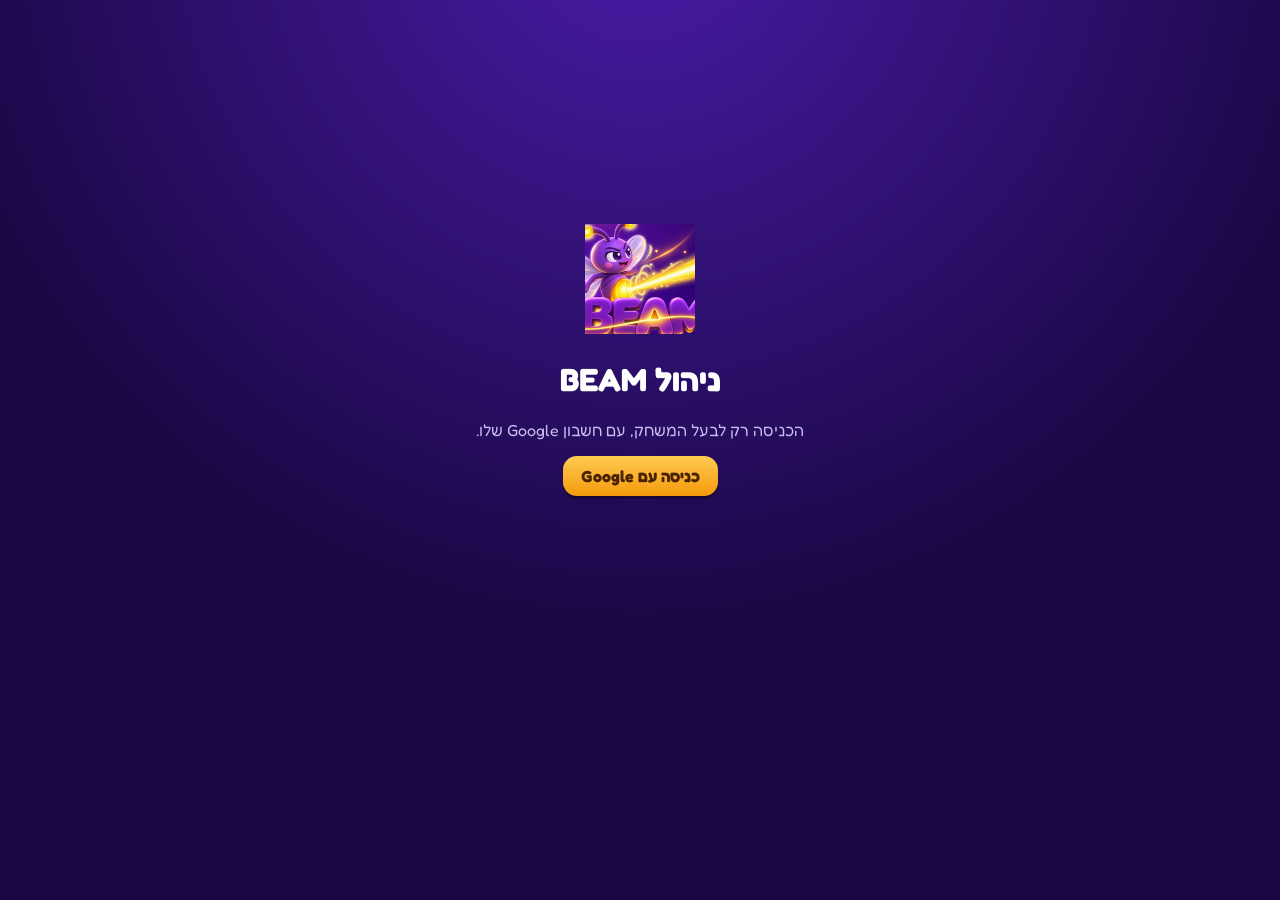
==== admin/index.html @ 69e5c811 "Admin: delete a player, optionally blocking them from coming back; list and lift blocks Co-Authored-" ====
<!doctype html>
<html lang="he" dir="rtl">
<head>
<meta charset="utf-8">
<meta name="viewport" content="width=device-width,initial-scale=1">
<meta name="robots" content="noindex,nofollow">
<title>BEAM · ניהול</title>
<link rel="icon" href="/icons/favicon-32.png">
<style>
@font-face{font-family:Fredoka; font-style:normal; font-weight:300 700; font-display:swap; src:url([data-uri]) format('woff2'); unicode-range:U+0307-0308,U+0590-05FF,U+200C-2010,U+20AA,U+25CC,U+FB1D-FB4F}@font-face{font-family:Fredoka; font-style:normal; font-weight:300 700; font-display:swap; src:url([data-uri]) format('woff2'); unicode-range:U+0000-00FF,U+0131,U+0152-0153,U+02BB-02BC,U+02C6,U+02DA,U+02DC,U+0304,U+0308,U+0329,U+2000-206F,U+20AC,U+2122,U+2191,U+2193,U+2212,U+2215,U+FEFF,U+FFFD}
:root{--bg:#1A0846; --card:#2A1270; --card2:#341A86; --line:rgba(255,255,255,.12); --ink:#fff; --muted:#C9BDF2; --gold:#FFD23F; --orange:#FF9F1C; --green:#2DBE60; --red:#FF5A6E; --blue:#5BB8FF}
*{box-sizing:border-box} html,body{margin:0}
body{font-family:Fredoka,system-ui,sans-serif; background:radial-gradient(circle at 50% -10%,#4A1BA8,var(--bg) 60%) fixed; color:var(--ink); min-height:100vh}
button,input,select{font:inherit; color:inherit}
.wrap{max-width:980px; margin:0 auto; padding:16px 16px 60px}
header{display:flex; align-items:center; gap:12px; padding:6px 0 14px}
header img{width:40px; height:40px} header h1{margin:0; font-size:24px; flex:1} header h1 small{color:var(--muted); font-weight:500; font-size:15px}
.who{color:var(--muted); font-size:14px; text-align:left; direction:ltr}
.btn{border:none; border-radius:14px; padding:10px 18px; font-weight:700; cursor:pointer; background:var(--card2); box-shadow:0 3px 0 rgba(0,0,0,.35)}
.btn.gold{background:linear-gradient(#FFCB52,#F59A0C); color:#4A2300} .btn.green{background:linear-gradient(#5BD46D,#2FA84A)} .btn.ghost{background:transparent; box-shadow:none; border:1px solid var(--line)}
.btn.red{background:linear-gradient(#FF6B7E,#D6334A)} .danger{margin-top:18px; border:1px solid rgba(255,90,110,.45); background:rgba(255,90,110,.08); border-radius:16px; padding:4px 14px 14px} .danger h3{color:#FF8A98} .danger p{color:var(--muted); font-size:14px; margin:0 0 8px} .danger label{display:flex; gap:8px; align-items:flex-start; font-size:14px; margin-bottom:10px} .danger input{margin-top:4px}
.btn:disabled{opacity:.5; cursor:default}
.tabs{display:flex; gap:6px; overflow-x:auto; margin-bottom:16px; scrollbar-width:none}
.tabs button{border:none; background:var(--card); color:var(--muted); padding:10px 16px; border-radius:999px; font-weight:600; white-space:nowrap; cursor:pointer}
.tabs button.on{background:var(--gold); color:#3A1A00}
.grid{display:grid; grid-template-columns:repeat(auto-fill,minmax(150px,1fr)); gap:10px}
.stat{background:var(--card); border:1px solid var(--line); border-radius:18px; padding:14px} .stat b{display:block; font-size:30px; line-height:1.1; direction:ltr; text-align:right} .stat span{color:var(--muted); font-size:14px}
.stat.hot b{color:var(--gold)}
.panel{background:var(--card); border:1px solid var(--line); border-radius:20px; padding:16px; margin-top:14px} .panel h2{margin:0 0 12px; font-size:19px}
.chart{display:grid; grid-template-columns:repeat(14,1fr); gap:6px; align-items:end; height:150px; padding-top:8px}
.chart .col{display:flex; gap:2px; align-items:end; height:100%} .chart i{flex:1; border-radius:5px 5px 0 0; min-height:2px; position:relative}
.chart i.a{background:var(--blue)} .chart i.b{background:var(--gold)}
.chart i:hover::after{content:attr(data-v); position:absolute; bottom:100%; left:50%; transform:translateX(-50%); background:#000; padding:2px 6px; border-radius:6px; font-size:12px; font-style:normal; white-space:nowrap}
.days{display:grid; grid-template-columns:repeat(14,1fr); gap:6px; color:var(--muted); font-size:11px; text-align:center; margin-top:4px; direction:ltr}
.legend{display:flex; gap:16px; color:var(--muted); font-size:13px; margin-top:8px} .legend i{display:inline-block; width:10px; height:10px; border-radius:3px; margin-inline-end:5px}
.bar{display:flex; gap:8px; margin-bottom:12px; flex-wrap:wrap} .bar input{flex:1; min-width:180px; border:1px solid var(--line); background:#130536; border-radius:14px; padding:11px 14px} .bar select{border:1px solid var(--line); background:#130536; border-radius:14px; padding:10px}
.list{display:flex; flex-direction:column; gap:8px}
.row{display:flex; align-items:center; gap:12px; background:var(--card2); border-radius:16px; padding:10px 12px; cursor:pointer; border:1px solid transparent} .row:hover{border-color:var(--gold)}
.av{width:44px; height:44px; border-radius:50%; background:#4A2BA8; flex:none; display:grid; place-items:center; position:relative} .av img{width:40px; height:40px; object-fit:contain}
.av i{position:absolute; bottom:0; right:0; width:12px; height:12px; border-radius:50%; background:#8a7fb0; border:2px solid var(--card2)} .av i.on{background:var(--green)}
.row .nm{flex:1; min-width:0} .row .nm b{display:block; white-space:nowrap; overflow:hidden; text-overflow:ellipsis} .row .nm small{color:var(--muted)}
.num{text-align:center; min-width:56px} @media (max-width:520px){ .num.opt{display:none} } .num b{display:block; direction:ltr} .num small{color:var(--muted); font-size:12px}
table{width:100%; min-width:600px; border-collapse:collapse; font-size:14px} th,td{padding:8px 6px; border-bottom:1px solid var(--line); text-align:center} th{color:var(--muted); font-weight:600; cursor:pointer; white-space:nowrap; position:sticky; top:0; background:var(--card)} td:first-child,th:first-child{text-align:right}
tr.hard td{color:#FFB3BD} .scroll{overflow:auto; max-height:70vh}
.pill{display:inline-block; padding:2px 10px; border-radius:999px; font-size:12px; font-weight:700; background:#4A2BA8} .pill.g{background:#1E7A41} .pill.r{background:#8E1F33} .pill.y{background:#8A5A00}
.feed{display:flex; flex-direction:column; gap:6px} .feed div{background:var(--card2); border-radius:12px; padding:9px 12px; display:flex; gap:10px; align-items:center; flex-wrap:wrap} .feed small{color:var(--muted); margin-inline-start:auto}
.cover{position:fixed; inset:0; background:rgba(8,2,30,.7); display:grid; place-items:center; padding:16px; z-index:10}
.sheet{background:#22105E; border:1px solid var(--line); border-radius:24px; width:min(640px,100%); max-height:90vh; overflow:auto; padding:20px; position:relative}
.sheet .x{position:absolute; top:12px; left:12px} .phead{display:flex; gap:14px; align-items:center; margin-bottom:14px} .phead .av{width:66px; height:66px} .phead .av img{width:60px; height:60px} .phead h2{margin:0} .phead small{color:var(--muted); direction:ltr; display:inline-block}
.kv{display:grid; grid-template-columns:repeat(auto-fill,minmax(130px,1fr)); gap:8px} .kv div{background:var(--card2); border-radius:12px; padding:9px 12px} .kv b{display:block; font-size:20px; direction:ltr; text-align:right} .kv span{color:var(--muted); font-size:13px}
.chips{display:flex; flex-wrap:wrap; gap:6px} .chips span{background:var(--card2); padding:4px 10px; border-radius:999px; font-size:13px}
.giftf{display:flex; gap:8px; flex-wrap:wrap; align-items:center} .giftf input{border:1px solid var(--line); background:#130536; border-radius:12px; padding:10px; width:120px; direction:ltr} .giftf input.note{flex:1; min-width:150px; width:auto; direction:rtl}
.center{min-height:80vh; display:grid; place-items:center; text-align:center} .center img{width:110px} .center p{color:var(--muted); max-width:340px}
.toast{position:fixed; bottom:20px; left:50%; transform:translateX(-50%); background:#000c; padding:12px 20px; border-radius:14px; z-index:20}
h3{margin:18px 0 8px; font-size:16px; color:var(--gold)} .empty{color:var(--muted); padding:12px 0}
</style>
</head>
<body>
<div id="app"></div>
<script>
const BACKEND = { url: 'https://lwtimaunczpjfvppmudd.supabase.co', key: 'sb_publishable_ll8ay08mufmaqKP1NHBnVQ_Xtn2EXBW' };
const $ = s => document.querySelector(s), app = $('#app');
const esc = s => String(s ?? '').replace(/[&<>"']/g, c => ({ '&': '&amp;', '<': '&lt;', '>': '&gt;', '"': '&quot;', "'": '&#39;' }[c]));
const fmt = n => (+n || 0).toLocaleString('he-IL');
const ago = t => { if (!t) return 'אף פעם'; const m = (Date.now() - new Date(t)) / 60000; if (m < 2) return 'עכשיו'; if (m < 60) return `לפני ${Math.round(m)} דק׳`; if (m < 1440) return `לפני ${Math.round(m / 60)} שע׳`; return `לפני ${Math.round(m / 1440)} ימים`; };
const when = t => t ? new Date(t).toLocaleString('he-IL', { day: 'numeric', month: 'numeric', hour: '2-digit', minute: '2-digit' }) : '';
const av = (k, on) => `<span class="av"><img alt="" src="/media/chars/${esc(k || 'owl')}.webp" onerror="this.src='/icons/icon-192.png'">${on === undefined ? '' : `<i class="${on ? 'on' : ''}"></i>`}</span>`;
const noteOf = n => ({ 'gift from the owner': 'מתנה ממך', friend: 'מחבר' }[n] || n || '');
const toast = t => { const d = document.createElement('div'); d.className = 'toast'; d.textContent = t; document.body.appendChild(d); setTimeout(() => d.remove(), 2600); };

/* ---- the owner's session: Google sign-in through Supabase, kept in this browser only ---- */
const KEY = 'beamAdminSession';
const Sess = {
  get() { try { return JSON.parse(localStorage.getItem(KEY)); } catch (e) { return null; } },
  set(s) { try { s ? localStorage.setItem(KEY, JSON.stringify(s)) : localStorage.removeItem(KEY); } catch (e) {} },
  async token() {
    const s = Sess.get(); if (!s) return null;
    if (Date.now() < s.expires_at - 60000) return s.access_token;
    try {
      const r = await fetch(`${BACKEND.url}/auth/v1/token?grant_type=refresh_token`, { method: 'POST', headers: { apikey: BACKEND.key, 'Content-Type': 'application/json' }, body: JSON.stringify({ refresh_token: s.refresh_token }) });
      if (!r.ok) throw 0;
      const j = await r.json(); const n = { ...s, access_token: j.access_token, refresh_token: j.refresh_token, expires_at: Date.now() + j.expires_in * 1000 };
      Sess.set(n); return n.access_token;
    } catch (e) { Sess.set(null); return null; }
  },
};
function signIn() {
  try { localStorage.setItem('beamAdminPending', '1'); } catch (e) {}
  location.href = `${BACKEND.url}/auth/v1/authorize?provider=google&redirect_to=${encodeURIComponent(location.origin + '/admin/')}`;
}
async function signOut() {
  const t = await Sess.token();
  if (t) fetch(`${BACKEND.url}/auth/v1/logout`, { method: 'POST', headers: { apikey: BACKEND.key, Authorization: 'Bearer ' + t } }).catch(() => {});
  Sess.set(null); boot();
}
async function rpc(fn, args = {}) {
  const t = await Sess.token(); if (!t) throw new Error('signed out');
  const r = await fetch(`${BACKEND.url}/rest/v1/rpc/${fn}`, { method: 'POST', headers: { apikey: BACKEND.key, Authorization: 'Bearer ' + t, 'Content-Type': 'application/json' }, body: JSON.stringify(args) });
  if (!r.ok) throw new Error(r.status === 401 ? 'signed out' : 'server ' + r.status);
  return r.json();
}

/* ---- level names: read straight from the game page, so they always match the live levels ---- */
let LEVELS = {};
async function loadLevelNames() {
  try {
    const src = await (await fetch('/', { cache: 'no-store' })).text();
    const m = src.match(/const CHAPTERS = (\[.*?\]);\s*\n/s);
    const ch = JSON.parse(m[1]); let n = 0;
    ch.forEach((c, ci) => c.levels.forEach((l, li) => { n++; LEVELS[l.id] = { n, ch: ci + 1, chName: c.name, max: l.max, size: l.rows.length }; }));
  } catch (e) { LEVELS = {}; }
}

/* ---- screens ---- */
let tab = 'overview', me = '';
function shell(body) {
  app.innerHTML = `<div class="wrap"><header><img src="/icons/icon-192.png" alt=""><h1>BEAM <small>· ניהול</small></h1><span class="who">${esc(me)}</span><button class="btn ghost" id="out">יציאה</button></header>
    <nav class="tabs">${[['overview', 'סקירה'], ['players', 'שחקנים'], ['levels', 'שלבים'], ['activity', 'מתנות ודו-קרבים']].map(([k, t]) => `<button data-t="${k}" class="${k === tab ? 'on' : ''}">${t}</button>`).join('')}</nav><main id="main">${body}</main></div>`;
  $('#out').onclick = signOut;
  for (const b of document.querySelectorAll('[data-t]')) b.onclick = () => { tab = b.dataset.t; show(); };
}
async function show() {
  shell('<p class="empty">טוען…</p>');
  try { await ({ overview, players, levels, activity })[tab](); }
  catch (e) { if (e.message === 'signed out') return boot(); $('#main').innerHTML = `<p class="empty">משהו נכשל בטעינה (${esc(e.message)}). נסו שוב.</p>`; }
}
async function overview() {
  const o = await rpc('beam_admin_overview');
  const cards = [['online', 'מחוברים עכשיו', 1], ['active_today', 'פעילים היום'], ['new_today', 'שחקנים חדשים היום'], ['players', 'שחקנים בסך הכול'], ['solves_today', 'שלבים שנפתרו היום', 1], ['starts_today', 'שלבים שהתחילו היום'],
    ['duels_today', 'דו-קרבים היום'], ['daily_today', 'שיחקו באתגר היומי'], ['active_week', 'פעילים השבוע'], ['new_week', 'חדשים השבוע'], ['friendships', 'חברויות'], ['accounts', 'מחוברים עם Google'], ['gifts_today', 'נקודות במתנות בין חברים היום']];
  const max = Math.max(1, ...o.by_day.map(d => Math.max(d.joined, d.solves)));
  $('#main').innerHTML = `<div class="grid">${cards.map(([k, t, hot]) => `<div class="stat${hot ? ' hot' : ''}"><b>${fmt(o[k])}</b><span>${t}</span></div>`).join('')}</div>
    <div class="panel"><h2>14 הימים האחרונים</h2>
      <div class="chart">${o.by_day.map(d => `<div class="col"><i class="a" style="height:${d.joined / max * 100}%" data-v="${d.joined} חדשים"></i><i class="b" style="height:${d.solves / max * 100}%" data-v="${d.solves} פתרונות"></i></div>`).join('')}</div>
      <div class="days">${o.by_day.map(d => `<span>${d.d.slice(8, 10)}/${d.d.slice(5, 7)}</span>`).join('')}</div>
      <div class="legend"><span><i style="background:var(--blue)"></i>שחקנים חדשים</span><span><i style="background:var(--gold)"></i>שלבים שנפתרו</span></div></div>`;
}
let pq = '', psort = 'seen';
async function players() {
  $('#main').innerHTML = `<div class="bar"><input id="q" placeholder="חיפוש לפי שם או מזהה" value="${esc(pq)}"><select id="sort"><option value="seen">פעילות אחרונה</option><option value="total">ניקוד</option><option value="new">הצטרפו לאחרונה</option></select><button class="btn gold" id="go">חיפוש</button></div><div class="list" id="plist"><p class="empty">טוען…</p></div>`;
  $('#sort').value = psort;
  const run = async () => {
    pq = $('#q').value.trim(); psort = $('#sort').value;
    const list = await rpc('beam_admin_players', { p_q: pq, p_sort: psort });
    $('#plist').innerHTML = list.length ? list.map(p => `<div class="row" data-id="${esc(p.id)}">${av(p.avatar, p.seen && Date.now() - new Date(p.seen) < 120000)}
      <span class="nm"><b>${esc(p.name || '(בלי שם)')}</b><small>${ago(p.seen)}${p.account ? ' · Google' : ''}</small></span>
      <span class="num opt"><b>${fmt(p.levels)}</b><small>שלבים</small></span><span class="num"><b>${fmt(p.total)}</b><small>ניקוד</small></span><span class="num"><b>${fmt(p.balance)}</b><small>בארנק</small></span></div>`).join('') : '<p class="empty">לא נמצאו שחקנים.</p>';
    for (const r of document.querySelectorAll('[data-id]')) r.onclick = () => player(r.dataset.id);
  };
  const banned = await rpc('beam_admin_banned');
  if (banned.length) {
    const box = document.createElement('div'); box.className = 'panel';
    box.innerHTML = `<h2>חסומים</h2><div class="feed">${banned.map(b => `<div><b>${esc(b.name || '(בלי שם)')}</b><span style="color:var(--muted); direction:ltr">${esc(b.id)}</span><small>${when(b.at)}</small><button class="btn" data-unb="${esc(b.id)}">ביטול חסימה</button></div>`).join('')}</div>`;
    $('#main').appendChild(box);
    for (const u of box.querySelectorAll('[data-unb]')) u.onclick = async () => { if (!confirm('לבטל את החסימה? השחקן יוכל לחזור לשחק, והמשחק במכשיר שלו יעלה אותו מחדש.')) return; await rpc('beam_admin_unblock', { p_id: u.dataset.unb }); toast('החסימה בוטלה'); show(); };
  }
  $('#go').onclick = run; $('#sort').onchange = run; $('#q').onkeydown = e => { if (e.key === 'Enter') run(); };
  await run();
}
async function player(id) {
  const cover = document.createElement('div'); cover.className = 'cover'; cover.innerHTML = '<div class="sheet"><p class="empty">טוען…</p></div>'; document.body.appendChild(cover);
  cover.onclick = e => { if (e.target === cover) cover.remove(); };
  const p = await rpc('beam_admin_player', { p_id: id });
  if (!p) { cover.querySelector('.sheet').innerHTML = '<p class="empty">השחקן לא נמצא.</p>'; return; }
  const d = p.duel || {}, on = p.seen && Date.now() - new Date(p.seen) < 120000;
  const st = { level: 'משחק בשלב', duel: 'בדו-קרב', home: 'במסך הבית' }[p.state] || '';
  cover.querySelector('.sheet').innerHTML = `<button class="btn ghost x" id="px">✕</button>
    <div class="phead">${av(p.avatar, on)}<div><h2>${esc(p.name || '(בלי שם)')}</h2><span class="pill${on ? ' g' : ''}">${on ? 'מחובר' + (st ? ' · ' + st : '') : ago(p.seen)}</span> <small>${esc(p.id)}</small></div></div>
    <div class="kv"><div><b>${fmt(p.balance)}</b><span>נקודות בארנק</span></div><div><b>${fmt(p.total)}</b><span>ניקוד בטבלה</span></div><div><b>${fmt(p.levels)}</b><span>שלבים שנפתרו</span></div><div><b>${fmt(p.stars)}</b><span>כוכבים</span></div>
      <div><b>${fmt(d.w)}–${fmt(d.l)}</b><span>דו-קרבים (ניצחונות–הפסדים)</span></div><div><b>${fmt(p.friends)}</b><span>חברים</span></div></div>
    <h3>שליחת נקודות</h3>
    <div class="giftf"><input id="amt" type="number" min="1" max="1000000" placeholder="סכום"><input class="note" id="note" placeholder="הערה (לא חובה)">${[500, 1000, 5000].map(n => `<button class="btn" data-n="${n}">${fmt(n)}</button>`).join('')}<button class="btn green" id="send">שליחה</button></div>
    <h3>פרטים</h3><div class="chips"><span>הצטרף ${when(p.created_at)}</span><span>${p.account ? 'מחובר עם Google' : 'אורח (בלי חשבון)'}</span>${p.visible === false ? '<span>מוסתר מחברים</span>' : ''}${p.look && p.look.board ? `<span>לוח: ${esc(p.look.board)}</span>` : ''}</div>
    <h3>מה קנה</h3><div class="chips">${(p.own || []).length ? p.own.map(k => `<span>${esc(k)}</span>`).join('') : '<span>עוד לא קנה כלום</span>'}</div>
    <h3>מתנות שקיבל</h3><div class="feed">${(p.gifts || []).length ? p.gifts.map(g => `<div><b>+${fmt(g.amount)}</b><span>${esc(g.from_name ? 'מ-' + g.from_name : noteOf(g.note))}</span><small>${when(g.created_at)} · ${g.claimed_at ? 'נאסף' : '<span class="pill y">ממתין</span>'}</small></div>`).join('') : '<p class="empty">אין.</p>'}</div>
    <div class="danger"><h3>מחיקת שחקן</h3><p>מוחק את השחקן מהשרת: מטבלת המובילים, מהחברים של אחרים, מהדו-קרבים ומהמתנות. אי אפשר לבטל.</p>
      <label><input type="checkbox" id="blk" checked> לחסום אותו מלחזור (בלי חסימה, המשחק במכשיר שלו יעלה אותו מחדש בפעם הבאה שהוא משחק)</label>
      <button class="btn red" id="del">מחיקת ${esc(p.name || 'השחקן')}</button></div>
    <h3>דו-קרבים אחרונים</h3><div class="feed">${(p.duels || []).length ? p.duels.map(x => { const mine = x.me_p1 ? 1 : 2, won = x.winner === mine; return `<div><span class="pill ${x.winner ? (won ? 'g' : 'r') : ''}">${x.winner ? (won ? 'ניצחון' : 'הפסד') : 'לא הסתיים'}</span><span>מול ${esc(x.me_p1 ? x.p2_name : x.p1_name)} · ${x.me_p1 ? x.p1_wins : x.p2_wins}:${x.me_p1 ? x.p2_wins : x.p1_wins}${x.stake ? ' · על ' + fmt(x.stake) : ''}</span><small>${when(x.created_at)}</small></div>`; }).join('') : '<p class="empty">אין.</p>'}</div>`;
  $('#px').onclick = () => cover.remove();
  $('#del').onclick = async () => {
    const block = $('#blk').checked;
    if (!confirm(`למחוק את ${p.name || p.id}${block ? ' ולחסום אותו' : ''}? אי אפשר לבטל את המחיקה.`)) return;
    $('#del').disabled = true;
    try { const r = await rpc('beam_admin_delete', { p_id: p.id, p_block: block }); toast(r === 'ok' ? `${p.name || 'השחקן'} נמחק${block ? ' ונחסם' : ''}` : 'השחקן כבר לא קיים'); cover.remove(); if (tab === 'players') show(); }
    catch (e) { toast('המחיקה נכשלה'); $('#del').disabled = false; }
  };
  for (const b of cover.querySelectorAll('[data-n]')) b.onclick = () => { $('#amt').value = b.dataset.n; };
  $('#send').onclick = async () => {
    const n = Math.round(+$('#amt').value);
    if (!(n >= 1 && n <= 1000000)) return toast('סכום בין 1 ל-1,000,000');
    if (!confirm(`לשלוח ${fmt(n)} נקודות ל-${p.name || p.id}?`)) return;
    $('#send').disabled = true;
    try { const r = await rpc('beam_admin_gift', { p_id: p.id, p_amount: n, p_note: $('#note').value }); toast(r === 'ok' ? `נשלחו ${fmt(n)} נקודות. הן יקפצו לשחקן בפעם הבאה שהמשחק פתוח אצלו.` : 'השליחה נכשלה'); if (r === 'ok') { cover.remove(); player(p.id); } }
    catch (e) { toast('השליחה נכשלה'); $('#send').disabled = false; }
  };
}
let lsort = ['n', 1];
async function levels() {
  const SPECIAL = { daily: { n: 900, label: 'אתגר יומי' }, duel: { n: 901, label: 'דו-קרב (כל הסיבובים)' } };
  const rows = (await rpc('beam_admin_levels')).map(l => ({ ...l, ...(LEVELS[l.level_id] || SPECIAL[l.level_id] || { n: 999 }) })).filter(l => l.n < 999);   // levels that were replaced long ago are left out
  const draw = () => {
    const [k, dir] = lsort; rows.sort((a, b) => ((+a[k] || 0) - (+b[k] || 0)) * dir);
    const H = [['n', 'שלב'], ['starts', 'התחילו'], ['finishes', 'פתרו'], ['finish_pct', '% פתרו'], ['avg_seconds', 'זמן ממוצע'], ['avg_moves', 'מהלכים'], ['three_star_pct', '% 3 כוכבים'], ['helped_pct', '% עם עזרה']];
    $('#main').innerHTML = `<div class="panel"><h2>איך השלבים עובדים בפועל</h2><p class="empty" style="padding:0 0 10px">שלבים באדום: פחות מ-60% מהשחקנים שהתחילו אותם פתרו. לחיצה על כותרת ממיינת.</p><div class="scroll"><table><thead><tr>${H.map(([key, t]) => `<th data-k="${key}">${t}${lsort[0] === key ? (lsort[1] > 0 ? ' ▲' : ' ▼') : ''}</th>`).join('')}</tr></thead><tbody>
      ${rows.map(l => `<tr class="${l.starts >= 3 && l.finish_pct < 60 ? 'hard' : ''}"><td>${l.label ? `<b>${l.label}</b>` : `<b>${l.n}</b> <small style="color:var(--muted)">פרק ${l.ch} · ${l.size}×${l.size} · ${l.max} מראות</small>`}</td><td>${fmt(l.starts)}</td><td>${fmt(l.finishes)}</td><td>${Math.round(l.finish_pct || 0)}%</td><td>${l.avg_seconds ? Math.floor(l.avg_seconds / 60) + ':' + String(Math.round(l.avg_seconds % 60)).padStart(2, '0') : '–'}</td><td>${Math.round(l.avg_moves || 0)}</td><td>${Math.round(l.three_star_pct || 0)}%</td><td>${Math.round(l.helped_pct || 0)}%</td></tr>`).join('')}</tbody></table></div></div>`;
    for (const th of document.querySelectorAll('th[data-k]')) th.onclick = () => { lsort = [th.dataset.k, lsort[0] === th.dataset.k ? -lsort[1] : (th.dataset.k === 'n' ? 1 : -1)]; draw(); };
  };
  draw();
}
async function activity() {
  const a = await rpc('beam_admin_activity');
  $('#main').innerHTML = `<div class="panel"><h2>מתנות אחרונות</h2><div class="feed">${a.gifts.length ? a.gifts.map(g => `<div><b>+${fmt(g.amount)}</b><span>${esc(g.from_name || 'ממך')} ← ${esc(g.to_name || g.player_id)}</span>${g.from_name || g.note === 'gift from the owner' ? '' : `<span class="pill">${esc(noteOf(g.note))}</span>`}<small>${when(g.created_at)} · ${g.claimed_at ? 'נאסף' : '<span class="pill y">ממתין</span>'}</small></div>`).join('') : '<p class="empty">אין עדיין.</p>'}</div></div>
    <div class="panel"><h2>דו-קרבים אחרונים</h2><div class="feed">${a.duels.length ? a.duels.map(d => `<div><span>${esc(d.p1_name)} <b>${d.p1_wins}:${d.p2_wins}</b> ${esc(d.p2_name)}</span>${d.stake ? `<span class="pill">על ${fmt(d.stake)}</span>` : ''}<span class="pill">${['קל', 'בינוני', 'קשה'][d.gen - 30] || 'גרסה ישנה'}</span>${d.status !== 'done' ? '<span class="pill g">משחקים עכשיו</span>' : !d.winner ? '<span class="pill r">לא הסתיים</span>' : ''}<small>${when(d.created_at)}</small></div>`).join('') : '<p class="empty">אין עדיין.</p>'}</div></div>`;
}

/* ---- start ---- */
function gate(title, text, button) {
  app.innerHTML = `<div class="center"><div><img src="/icons/icon-192.png" alt=""><h1>${title}</h1><p>${text}</p>${button || ''}</div></div>`;
}
async function boot() {
  const h = new URLSearchParams(location.hash.replace(/^#/, ''));
  if (h.get('access_token')) {
    Sess.set({ access_token: h.get('access_token'), refresh_token: h.get('refresh_token'), expires_at: Date.now() + (+h.get('expires_in') || 3600) * 1000 });
    try { history.replaceState(null, '', location.pathname); localStorage.removeItem('beamAdminPending'); } catch (e) {}
  }
  if (!Sess.get()) return gate('ניהול BEAM', 'הכניסה רק לבעל המשחק, עם חשבון Google שלו.', '<button class="btn gold" id="in">כניסה עם Google</button>'), $('#in').onclick = signIn;
  gate('ניהול BEAM', 'בודקים הרשאה…');
  let ok = false;
  try { ok = await rpc('beam_admin_is'); } catch (e) { if (e.message !== 'signed out') return gate('ניהול BEAM', 'אין חיבור לשרת כרגע. נסו שוב בעוד רגע.', '<button class="btn gold" onclick="boot()">לנסות שוב</button>'); }
  if (!ok) {
    const t = await Sess.token(); Sess.set(null);
    if (t) fetch(`${BACKEND.url}/auth/v1/logout`, { method: 'POST', headers: { apikey: BACKEND.key, Authorization: 'Bearer ' + t } }).catch(() => {});
    return gate('אין הרשאה', 'החשבון הזה אינו מנהל המשחק.', '<button class="btn gold" id="in">כניסה עם חשבון אחר</button>'), $('#in').onclick = signIn;
  }
  try { const u = await (await fetch(`${BACKEND.url}/auth/v1/user`, { headers: { apikey: BACKEND.key, Authorization: 'Bearer ' + await Sess.token() } })).json(); me = u.email || ''; } catch (e) {}
  await loadLevelNames();
  show();
}
boot();
</script>
</body>
</html>
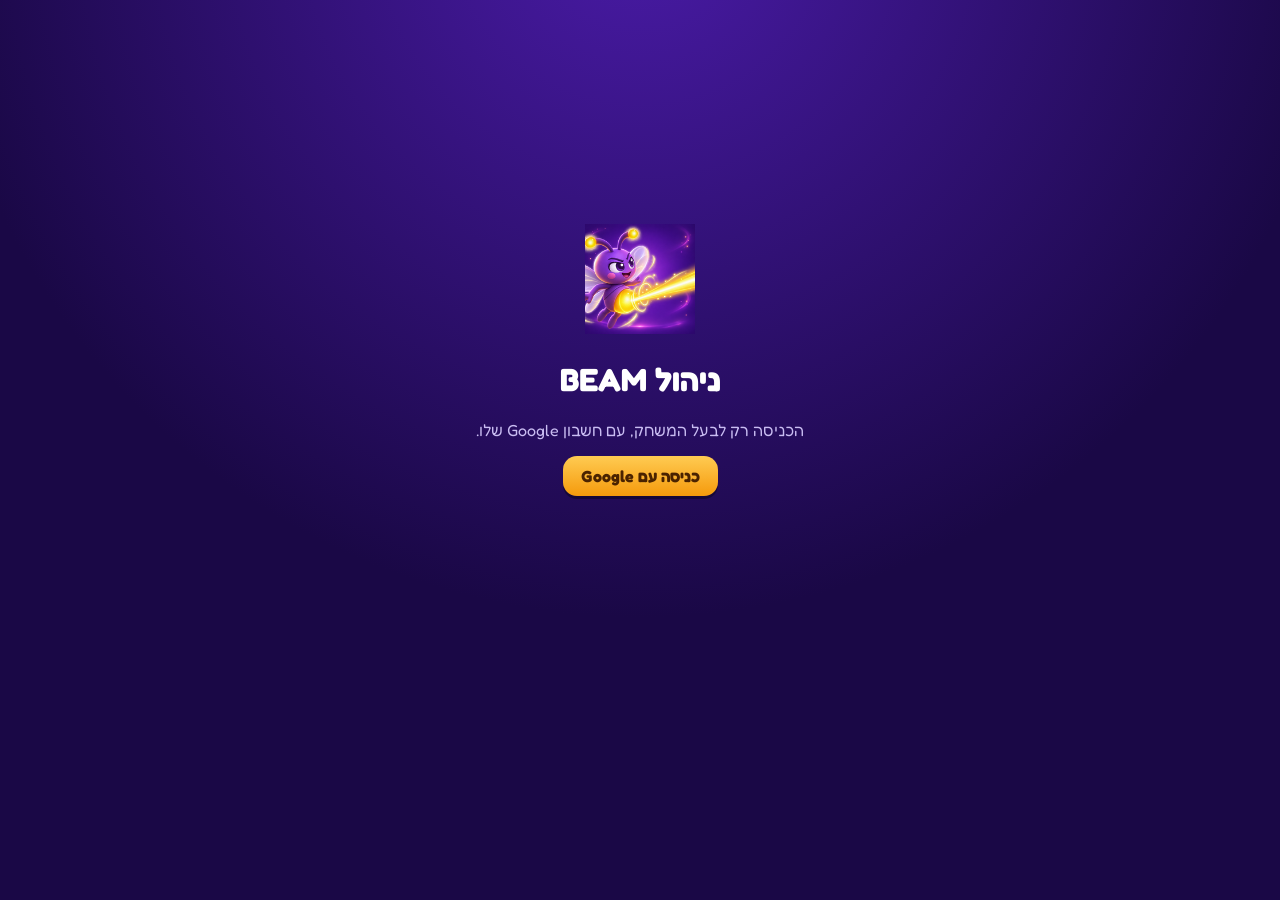
==== commit efe11550: "Purchases are logged; admin purchases tab by item and by time; new favicon Co-Authored-By: Claude Op" ====
--- a/admin/index.html
+++ b/admin/index.html
@@ -5,7 +5,7 @@
 <meta name="viewport" content="width=device-width,initial-scale=1">
 <meta name="robots" content="noindex,nofollow">
 <title>BEAM · ניהול</title>
-<link rel="icon" href="/icons/favicon-32.png">
+<link rel="icon" href="/icons/favicon-32.png?v=3">
 <style>
 @font-face{font-family:Fredoka; font-style:normal; font-weight:300 700; font-display:swap; src:url([data-uri]) format('woff2'); unicode-range:U+0307-0308,U+0590-05FF,U+200C-2010,U+20AA,U+25CC,U+FB1D-FB4F}@font-face{font-family:Fredoka; font-style:normal; font-weight:300 700; font-display:swap; src:url([data-uri]) format('woff2'); unicode-range:U+0000-00FF,U+0131,U+0152-0153,U+02BB-02BC,U+02C6,U+02DA,U+02DC,U+0304,U+0308,U+0329,U+2000-206F,U+20AC,U+2122,U+2191,U+2193,U+2212,U+2215,U+FEFF,U+FFFD}
 :root{--bg:#1A0846; --card:#2A1270; --card2:#341A86; --line:rgba(255,255,255,.12); --ink:#fff; --muted:#C9BDF2; --gold:#FFD23F; --orange:#FF9F1C; --green:#2DBE60; --red:#FF5A6E; --blue:#5BB8FF}
@@ -105,6 +105,7 @@
 async function loadLevelNames() {
   try {
     const src = await (await fetch('/', { cache: 'no-store' })).text();
+    await loadItemNames(src);
     const m = src.match(/const CHAPTERS = (\[.*?\]);\s*\n/s);
     const ch = JSON.parse(m[1]); let n = 0;
     ch.forEach((c, ci) => c.levels.forEach((l, li) => { n++; LEVELS[l.id] = { n, ch: ci + 1, chName: c.name, max: l.max, size: l.rows.length }; }));
@@ -115,13 +116,13 @@
 let tab = 'overview', me = '';
 function shell(body) {
   app.innerHTML = `<div class="wrap"><header><img src="/icons/icon-192.png" alt=""><h1>BEAM <small>· ניהול</small></h1><span class="who">${esc(me)}</span><button class="btn ghost" id="out">יציאה</button></header>
-    <nav class="tabs">${[['overview', 'סקירה'], ['players', 'שחקנים'], ['levels', 'שלבים'], ['activity', 'מתנות ודו-קרבים']].map(([k, t]) => `<button data-t="${k}" class="${k === tab ? 'on' : ''}">${t}</button>`).join('')}</nav><main id="main">${body}</main></div>`;
+    <nav class="tabs">${[['overview', 'סקירה'], ['players', 'שחקנים'], ['buys', 'רכישות'], ['levels', 'שלבים'], ['activity', 'מתנות ודו-קרבים']].map(([k, t]) => `<button data-t="${k}" class="${k === tab ? 'on' : ''}">${t}</button>`).join('')}</nav><main id="main">${body}</main></div>`;
   $('#out').onclick = signOut;
   for (const b of document.querySelectorAll('[data-t]')) b.onclick = () => { tab = b.dataset.t; show(); };
 }
 async function show() {
   shell('<p class="empty">טוען…</p>');
-  try { await ({ overview, players, levels, activity })[tab](); }
+  try { await ({ overview, players, buys, levels, activity })[tab](); }
   catch (e) { if (e.message === 'signed out') return boot(); $('#main').innerHTML = `<p class="empty">משהו נכשל בטעינה (${esc(e.message)}). נסו שוב.</p>`; }
 }
 async function overview() {
@@ -171,7 +172,7 @@
     <h3>שליחת נקודות</h3>
     <div class="giftf"><input id="amt" type="number" min="1" max="1000000" placeholder="סכום"><input class="note" id="note" placeholder="הערה (לא חובה)">${[500, 1000, 5000].map(n => `<button class="btn" data-n="${n}">${fmt(n)}</button>`).join('')}<button class="btn green" id="send">שליחה</button></div>
     <h3>פרטים</h3><div class="chips"><span>הצטרף ${when(p.created_at)}</span><span>${p.account ? 'מחובר עם Google' : 'אורח (בלי חשבון)'}</span>${p.visible === false ? '<span>מוסתר מחברים</span>' : ''}${p.look && p.look.board ? `<span>לוח: ${esc(p.look.board)}</span>` : ''}</div>
-    <h3>מה קנה</h3><div class="chips">${(p.own || []).length ? p.own.map(k => `<span>${esc(k)}</span>`).join('') : '<span>עוד לא קנה כלום</span>'}</div>
+    <h3>מה קנה</h3><div class="chips">${(p.own || []).length ? p.own.map(k => `<span>${esc(itemOf(k).name)} · ${esc(itemOf(k).cat)}</span>`).join('') : '<span>עוד לא קנה כלום</span>'}</div>
     <h3>מתנות שקיבל</h3><div class="feed">${(p.gifts || []).length ? p.gifts.map(g => `<div><b>+${fmt(g.amount)}</b><span>${esc(g.from_name ? 'מ-' + g.from_name : noteOf(g.note))}</span><small>${when(g.created_at)} · ${g.claimed_at ? 'נאסף' : '<span class="pill y">ממתין</span>'}</small></div>`).join('') : '<p class="empty">אין.</p>'}</div>
     <div class="danger"><h3>מחיקת שחקן</h3><p>מוחק את השחקן מהשרת: מטבלת המובילים, מהחברים של אחרים, מהדו-קרבים ומהמתנות. אי אפשר לבטל.</p>
       <label><input type="checkbox" id="blk" checked> לחסום אותו מלחזור (בלי חסימה, המשחק במכשיר שלו יעלה אותו מחדש בפעם הבאה שהוא משחק)</label>
@@ -208,6 +209,42 @@
   };
   draw();
 }
+/* item names: read from the game page's shop, like the level names */
+let ITEMS = {};
+async function loadItemNames(src) {
+  try {
+    const m = src.match(/const SHOP = (\{[\s\S]*?\n\});/); if (!m) return;
+    const cats = { beam: 'קרן', board: 'לוח', fx: 'אפקט', char: 'דמות' };
+    for (const [cat, label] of Object.entries(cats)) {
+      const blk = m[1].slice(m[1].indexOf(cat + ': {')); const end = blk.indexOf('] }');
+      for (const x of blk.slice(0, end).matchAll(/\{ id: '([^']+)', name: '((?:[^'\\]|\\.)*)', price: (\d+)/g)) ITEMS[cat + ':' + x[1]] = { name: x[2].replace(/\\'/g, "'"), cat: label, price: +x[3] };
+    }
+  } catch (e) { /* ids are shown instead */ }
+  ITEMS.remove_ads = { name: 'הסרת פרסומות', cat: 'כסף אמיתי' };
+  for (const [n, k] of [[500, 'coins_500'], [1000, 'coins_1000'], [2000, 'coins_2000'], [5000, 'coins_5000'], [12000, 'coins_12000'], [30000, 'coins_30000']]) ITEMS[k] = { name: `${fmt(n)} נקודות`, cat: 'כסף אמיתי' };
+}
+const itemOf = k => ITEMS[k] || { name: k, cat: '' };
+let bview = 'items';
+async function buys() {
+  const d = await rpc('beam_admin_purchases'), rows = d.rows;
+  const byItem = {};
+  for (const r of rows) (byItem[r.item] = byItem[r.item] || []).push(r);
+  const items = Object.entries(byItem).sort((a, b) => b[1].length - a[1].length);
+  const buyers = new Set(rows.map(r => r.player_id)).size, money = rows.filter(r => r.money).length;
+  $('#main').innerHTML = `<div class="grid"><div class="stat hot"><b>${fmt(rows.length)}</b><span>פריטים שנקנו</span></div><div class="stat"><b>${fmt(buyers)}</b><span>שחקנים שקנו</span></div><div class="stat"><b>${fmt(d.today)}</b><span>רכישות היום</span></div><div class="stat"><b>${fmt(d.points_spent)}</b><span>נקודות שהוצאו (מאז היום)</span></div><div class="stat"><b>${fmt(money)}</b><span>רכישות בכסף אמיתי</span></div></div>
+    <div class="tabs" style="margin-top:14px"><button data-v="items" class="${bview === 'items' ? 'on' : ''}">לפי פריט</button><button data-v="feed" class="${bview === 'feed' ? 'on' : ''}">לפי זמן</button></div>
+    <div id="bv"></div>`;
+  for (const b of document.querySelectorAll('[data-v]')) b.onclick = () => { bview = b.dataset.v; buys(); };
+  if (bview === 'items') {
+    $('#bv').innerHTML = items.length ? items.map(([k, list]) => { const it = itemOf(k); return `<div class="panel"><h2>${esc(it.name)} <span class="pill">${esc(it.cat)}</span> <span class="pill y">${list.length} קנו</span>${it.price ? ` <span class="pill">${fmt(it.price)} נק׳</span>` : ''}</h2>
+      <div class="chips">${list.map(r => `<span class="buyer" data-id="${esc(r.player_id)}" style="cursor:pointer">${esc(r.name || r.player_id)}${r.at ? ' · ' + when(r.at) : ''}</span>`).join('')}</div></div>`; }).join('') : '<p class="empty">עוד אף אחד לא קנה כלום.</p>';
+  } else {
+    const dated = rows.filter(r => r.at), old = rows.length - dated.length;
+    $('#bv').innerHTML = `<div class="panel"><div class="feed">${dated.length ? dated.map(r => { const it = itemOf(r.item); return `<div class="buyer" data-id="${esc(r.player_id)}" style="cursor:pointer">${av(r.avatar)}<b>${esc(r.name || r.player_id)}</b><span>קנה ${esc(it.name)}</span><span class="pill">${esc(it.cat)}</span>${r.price ? `<span class="pill y">${fmt(r.price)} נק׳</span>` : ''}${r.money ? '<span class="pill g">כסף אמיתי</span>' : ''}<small>${when(r.at)}</small></div>`; }).join('') : '<p class="empty">מעכשיו כל רכישה תופיע כאן עם התאריך.</p>'}</div>
+      ${old ? `<p class="empty">${old} רכישות קודמות נעשו לפני שהתחלנו לרשום תאריכים. הן מופיעות בתצוגה "לפי פריט".</p>` : ''}</div>`;
+  }
+  for (const b of document.querySelectorAll('.buyer')) b.onclick = () => player(b.dataset.id);
+}
 async function activity() {
   const a = await rpc('beam_admin_activity');
   $('#main').innerHTML = `<div class="panel"><h2>מתנות אחרונות</h2><div class="feed">${a.gifts.length ? a.gifts.map(g => `<div><b>+${fmt(g.amount)}</b><span>${esc(g.from_name || 'ממך')} ← ${esc(g.to_name || g.player_id)}</span>${g.from_name || g.note === 'gift from the owner' ? '' : `<span class="pill">${esc(noteOf(g.note))}</span>`}<small>${when(g.created_at)} · ${g.claimed_at ? 'נאסף' : '<span class="pill y">ממתין</span>'}</small></div>`).join('') : '<p class="empty">אין עדיין.</p>'}</div></div>
